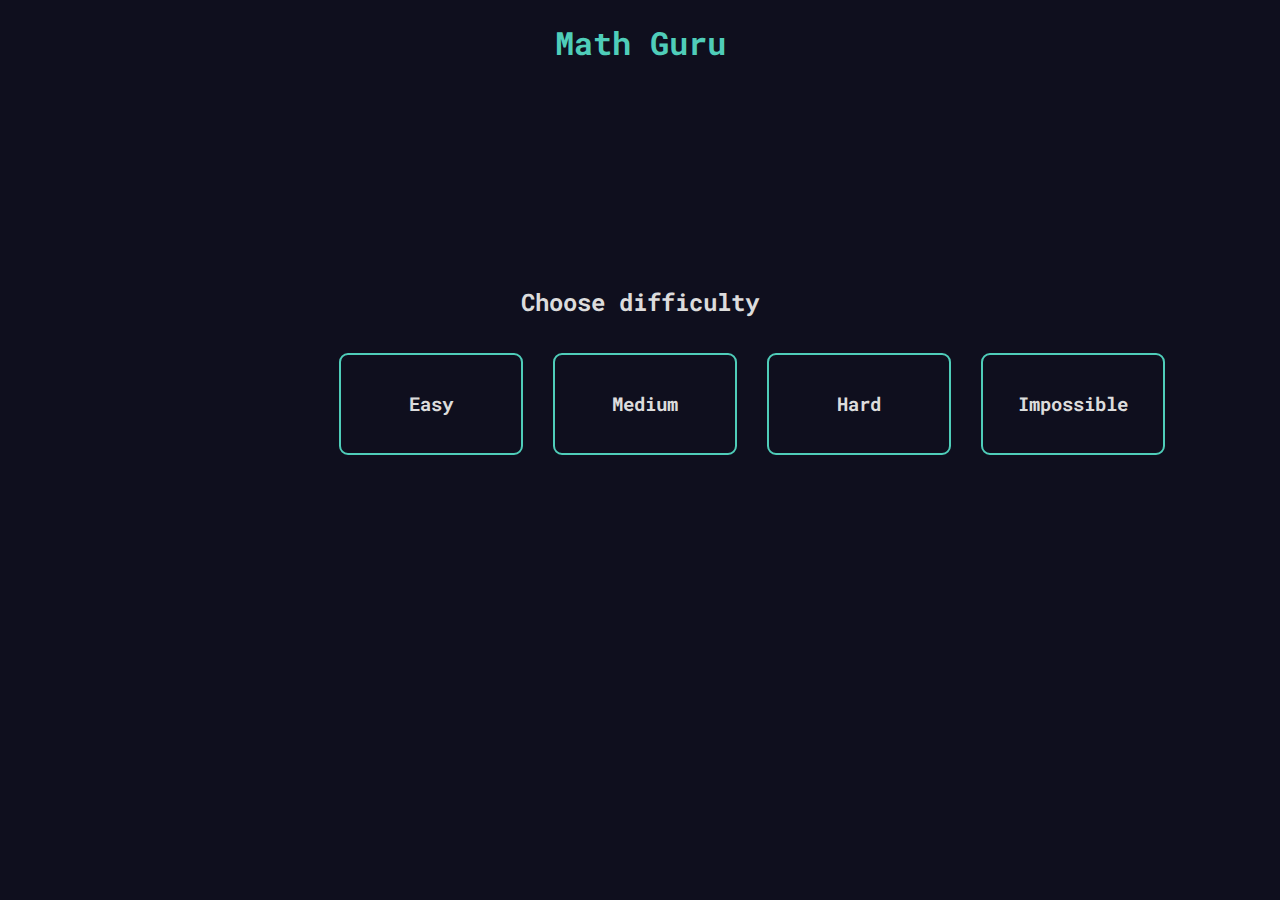
==== src/home_page/index.html @ a449316a "added difficulty buttons" ====
<!DOCTYPE html>
<html lang="en">
<head>
    <meta charset="UTF-8">
    <meta name="viewport" content="width=device-width, initial-scale=1.0">
    <link rel="stylesheet" href="style.css">
    <title>Math Guru</title>
</head>
<body>
    <header>
        <h1>Math Guru</h1>
    </header>

    <div class="difficulty-selection">
        <div class="title">
            <h2>Choose difficulty</h2>
        </div>
        <div class="difficulty-cards">
            <div class="difficulty-card" id="easy">
                <h3>Easy</h3>
            </div>
            <div class="difficulty-card" id="medium">
                <h3>Medium</h3>
            </div>
            <div class="difficulty-card" id="hard">
                <h3>Hard</h3>
            </div>
            <div class="difficulty-card" id="impossible">
                <h3>Impossible</h3>
            </div>
        </div>
    </div>

</body>
</html>
---- src/home_page/style.css ----
@import url('https://fonts.googleapis.com/css2?family=Roboto+Mono:wght@400;500;600&display=swap');
/* font-family: 'Roboto Mono', monospace; */


:root {
    --bg: rgb(15, 15, 30);
    --text: rgb(220, 220, 220);
    --acc: rgb(79, 205, 185);
    --font: 'Roboto Mono', monospace;
}

body {
    background-color: var(--bg);
    font-family: var(--font);
}

header {
    color: var(--acc);
    text-align: center;
}


.difficulty-selection {
    color: var(--text);
    text-align: center;
    padding-top: 20vh;
}

.difficulty-cards {
    display: flex;
    width: 50%;
    margin: 0 auto;
}

.difficulty-cards div {
    width: 12vw;
    min-width: 180px;
    padding-top: 2vh;
    padding-bottom: 2vh;
    border: 2px solid var(--acc);
    border-radius: 9px;
    margin: 15px;
}
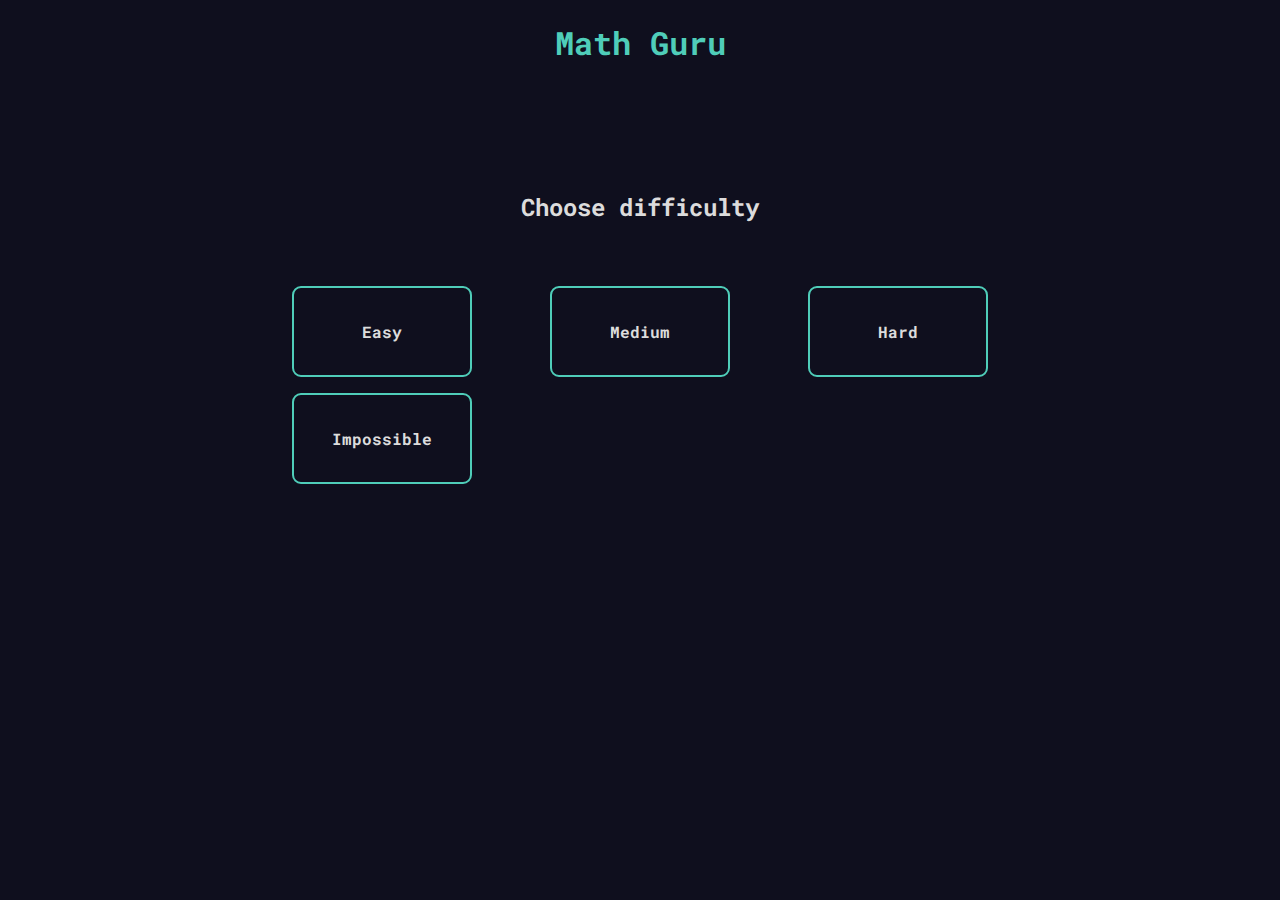
==== commit 15d4261b: "updated buttons" ====
--- a/src/home_page/index.html
+++ b/src/home_page/index.html
@@ -16,18 +16,18 @@
             <h2>Choose difficulty</h2>
         </div>
         <div class="difficulty-cards">
-            <div class="difficulty-card" id="easy">
+            <button class="difficulty-card" id="easy">
                 <h3>Easy</h3>
-            </div>
-            <div class="difficulty-card" id="medium">
+            </button>
+            <button class="difficulty-card" id="medium">
                 <h3>Medium</h3>
-            </div>
-            <div class="difficulty-card" id="hard">
+            </button>
+            <button class="difficulty-card" id="hard">
                 <h3>Hard</h3>
-            </div>
-            <div class="difficulty-card" id="impossible">
+            </button>
+            <button class="difficulty-card" id="impossible">
                 <h3>Impossible</h3>
-            </div>
+            </button>
         </div>
     </div>
 
--- a/src/home_page/style.css
+++ b/src/home_page/style.css
@@ -23,21 +23,32 @@
 .difficulty-selection {
     color: var(--text);
     text-align: center;
-    padding-top: 20vh;
+    margin-top: 10%;
+
+    .title {
+        margin-bottom: 5%;
+    }
 }
 
 .difficulty-cards {
     display: flex;
-    width: 50%;
+    width: 55%;
     margin: 0 auto;
+    justify-content: space-between;
+    flex-wrap: wrap;
+    margin-top: 15px;
+    gap: 1em;
 }
 
-.difficulty-cards div {
+.difficulty-cards button {
+    cursor: pointer;
+    background-color: transparent;
+    font-family: var(--font);
+    color: var(--text);
     width: 12vw;
     min-width: 180px;
     padding-top: 2vh;
     padding-bottom: 2vh;
     border: 2px solid var(--acc);
     border-radius: 9px;
-    margin: 15px;
 }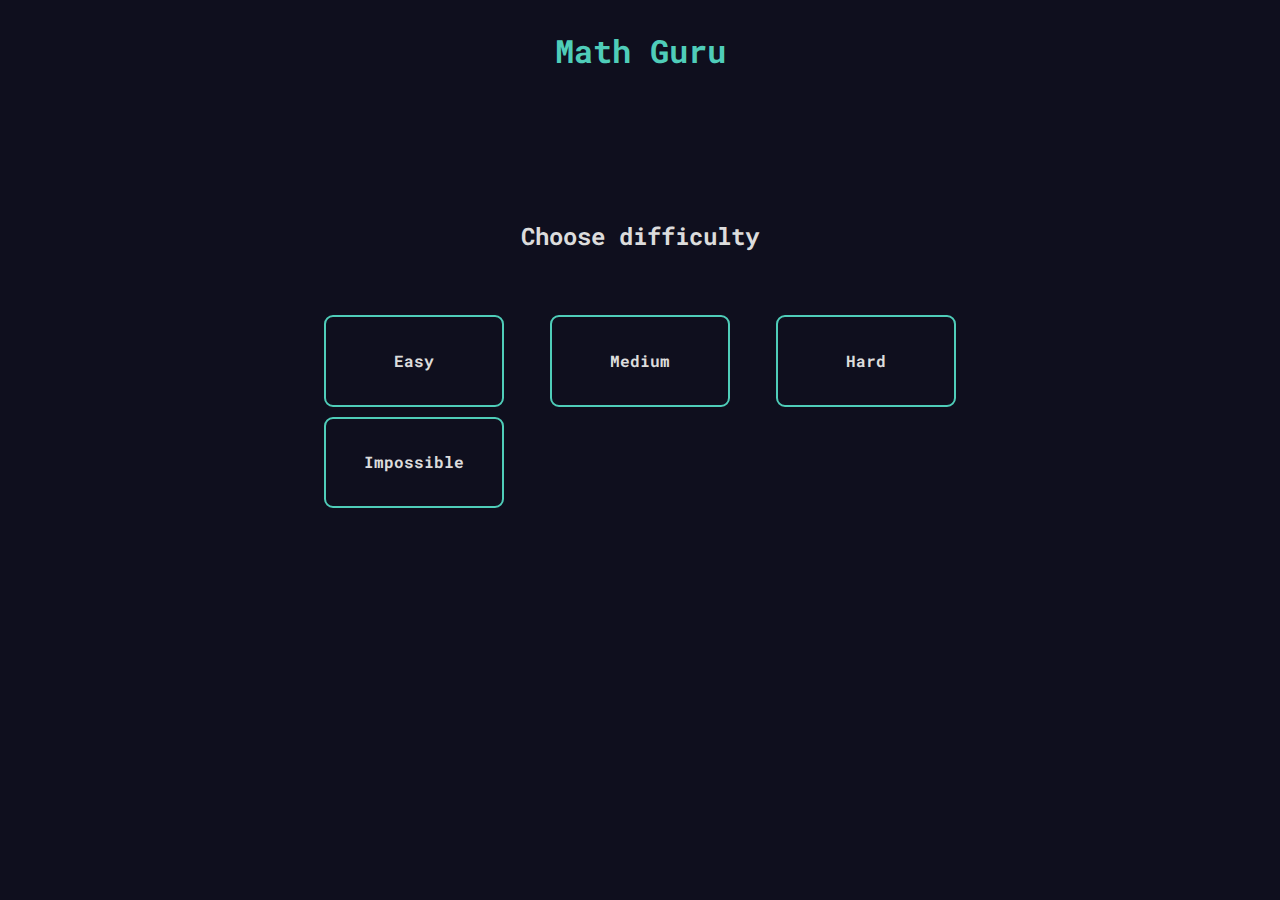
==== commit 93529c90: "Added redirect_To_Home_Page function" ====
--- a/src/home_page/index.html
+++ b/src/home_page/index.html
@@ -8,7 +8,7 @@
 </head>
 <body>
     <header>
-        <h1>Math Guru</h1>
+        <h1 onclick="redirect_To_Home_Page()">Math Guru</h1>
     </header>
 
     <div class="difficulty-selection">
@@ -16,20 +16,22 @@
             <h2>Choose difficulty</h2>
         </div>
         <div class="difficulty-cards">
-            <button class="difficulty-card" id="easy">
+            <button class="difficulty-card" id="easy" onclick="redirect('easy')">
                 <h3>Easy</h3>
             </button>
-            <button class="difficulty-card" id="medium">
+            <button class="difficulty-card" id="medium" onclick="redirect('medium')">
                 <h3>Medium</h3>
             </button>
-            <button class="difficulty-card" id="hard">
+            <button class="difficulty-card" id="hard" onclick="redirect('hard')">
                 <h3>Hard</h3>
             </button>
-            <button class="difficulty-card" id="impossible">
+            <button class="difficulty-card" id="impossible" onclick="redirect('impossible')">
                 <h3>Impossible</h3>
             </button>
         </div>
     </div>
 
+    <script src="script.js"></script>
+
 </body>
 </html>--- a/src/home_page/style.css
+++ b/src/home_page/style.css
@@ -19,6 +19,10 @@
     text-align: center;
 }
 
+h1 {
+    display: inline-block;
+    cursor: pointer;
+}
 
 .difficulty-selection {
     color: var(--text);
@@ -32,12 +36,12 @@
 
 .difficulty-cards {
     display: flex;
-    width: 55%;
+    width: 50%;
     margin: 0 auto;
     justify-content: space-between;
     flex-wrap: wrap;
     margin-top: 15px;
-    gap: 1em;
+    gap: 10px;
 }
 
 .difficulty-cards button {
@@ -51,4 +55,15 @@
     padding-bottom: 2vh;
     border: 2px solid var(--acc);
     border-radius: 9px;
+}
+
+.difficulty-cards button:hover {
+    background-color: var(--acc);
+    color: var(--bg);
+    border: 1px solid rgb(101, 246, 223);
+    border-radius: 12px;
+    background: #4fcdb9;
+    transition: .4s ease-in;
+    box-shadow:  5px 5px 20px #43ae9d,
+             -5px -5px 20px rgb(91, 236, 213);
 }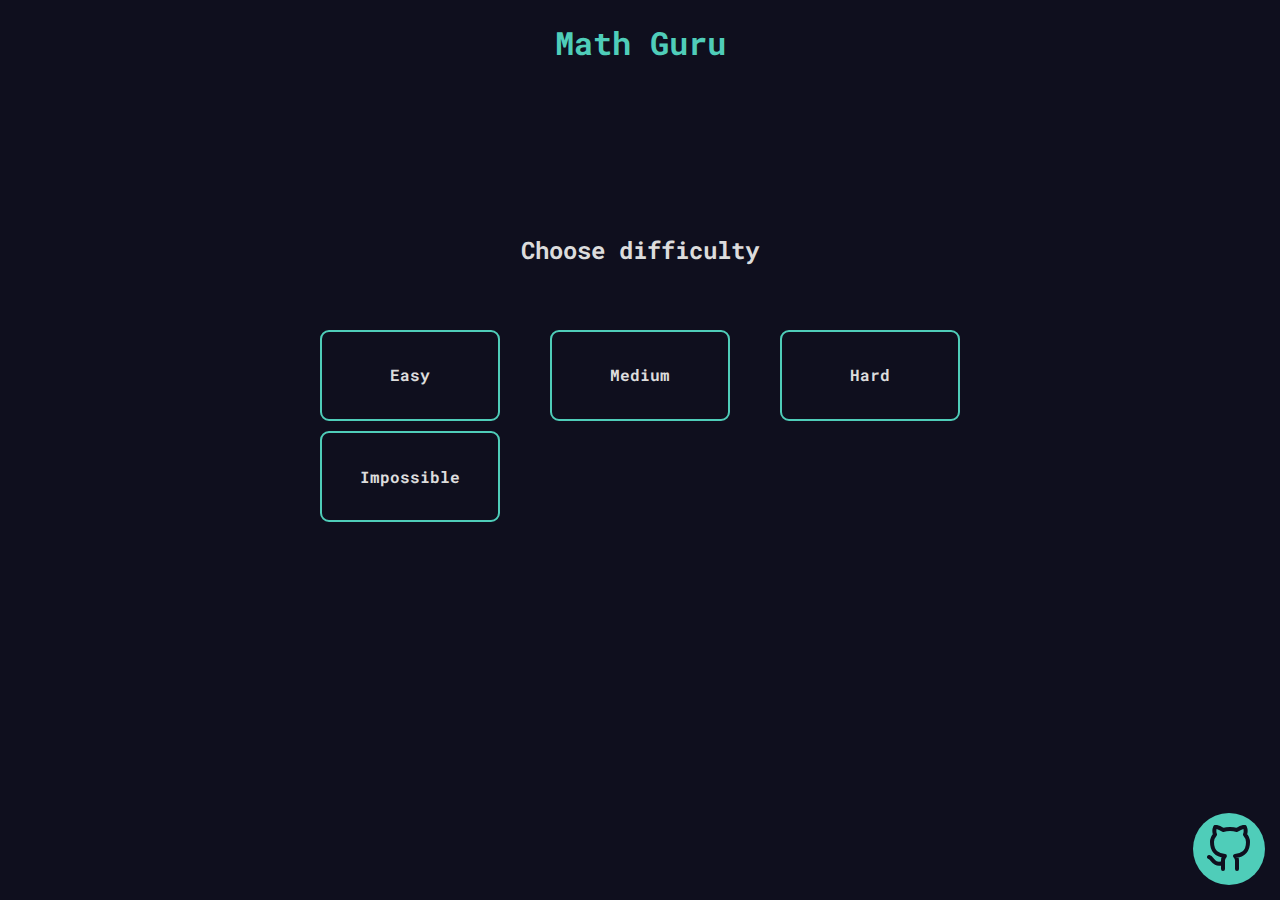
==== commit 3ccae0f4: "Added footer" ====
--- a/src/home_page/index.html
+++ b/src/home_page/index.html
@@ -4,6 +4,7 @@
     <meta charset="UTF-8">
     <meta name="viewport" content="width=device-width, initial-scale=1.0">
     <link rel="stylesheet" href="style.css">
+    <link rel="icon" href="..\images\icon.png">
     <title>Math Guru</title>
 </head>
 <body>
@@ -31,6 +32,12 @@
         </div>
     </div>
 
+    <footer>
+        <div class="footer-image-container">
+            <img src="..\images\github.svg">
+        </div>
+    </footer>
+
     <script src="script.js"></script>
 
 </body>
--- a/src/home_page/style.css
+++ b/src/home_page/style.css
@@ -12,6 +12,10 @@
 body {
     background-color: var(--bg);
     font-family: var(--font);
+    min-height: 100vh;
+    display: flex;
+    flex-direction: column;
+    margin: 0;
 }
 
 header {
@@ -40,7 +44,6 @@
     margin: 0 auto;
     justify-content: space-between;
     flex-wrap: wrap;
-    margin-top: 15px;
     gap: 10px;
 }
 
@@ -66,4 +69,26 @@
     transition: .4s ease-in;
     box-shadow:  5px 5px 20px #43ae9d,
              -5px -5px 20px rgb(91, 236, 213);
+}
+
+footer {
+    margin-top: auto;
+    justify-content: flex-end;
+}
+
+.footer-image-container {
+    margin-right: 15px;
+    margin-bottom: 15px;
+    float: right;
+    width: 72px;
+    height: 72px;
+    background-color: var(--acc);
+    border-radius: 50%;
+    display: flex;
+    justify-content: center;
+    align-items: center;
+}
+
+footer img {
+    width: 48px;
 }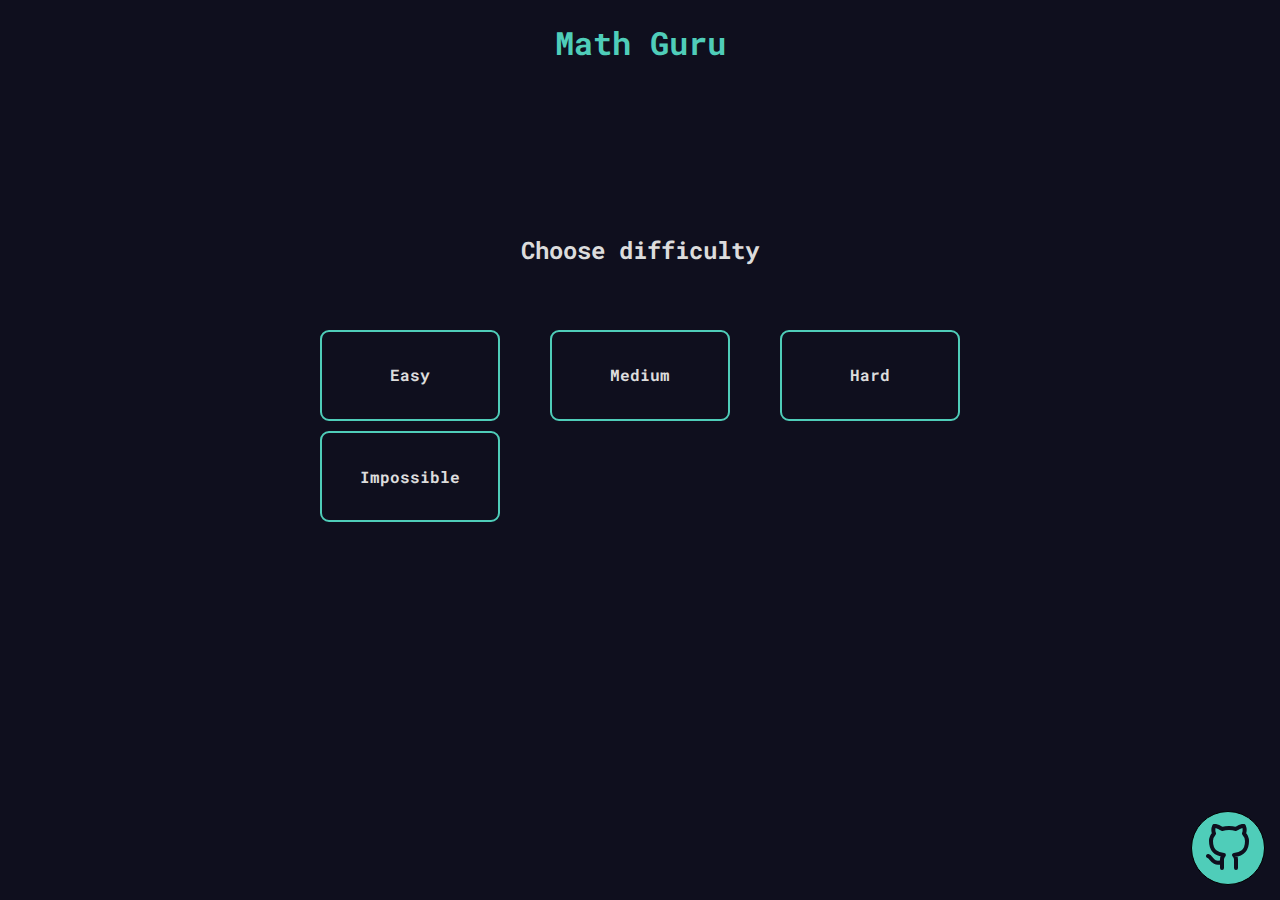
==== commit 03aa8d0a: "Added hover effect to footer" ====
--- a/src/home_page/index.html
+++ b/src/home_page/index.html
@@ -33,8 +33,8 @@
     </div>
 
     <footer>
-        <div class="footer-image-container">
-            <img src="..\images\github.svg">
+        <div class="footer-image-container" onmouseover="hover()" onmouseout="unhover()">
+            <img id="github-image" src="..\images\github.svg">
         </div>
     </footer>
 
--- a/src/home_page/style.css
+++ b/src/home_page/style.css
@@ -1,6 +1,5 @@
 @import url('https://fonts.googleapis.com/css2?family=Roboto+Mono:wght@400;500;600&display=swap');
 /* font-family: 'Roboto Mono', monospace; */
-
 
 :root {
     --bg: rgb(15, 15, 30);
@@ -86,7 +85,20 @@
     border-radius: 50%;
     display: flex;
     justify-content: center;
+    border: 1px solid;
     align-items: center;
+}
+
+.footer-image-container:hover {
+    cursor: pointer;
+    background-color: var(--acc);
+    color: var(--bg);
+    border: 1px solid rgb(101, 246, 223);
+    border-radius: 50%;
+    background: var(--bg);
+    transition: .4s ease-in;
+    box-shadow:  5px 5px 20px #43ae9d,
+             -5px -5px 20px rgb(91, 236, 213);
 }
 
 footer img {
